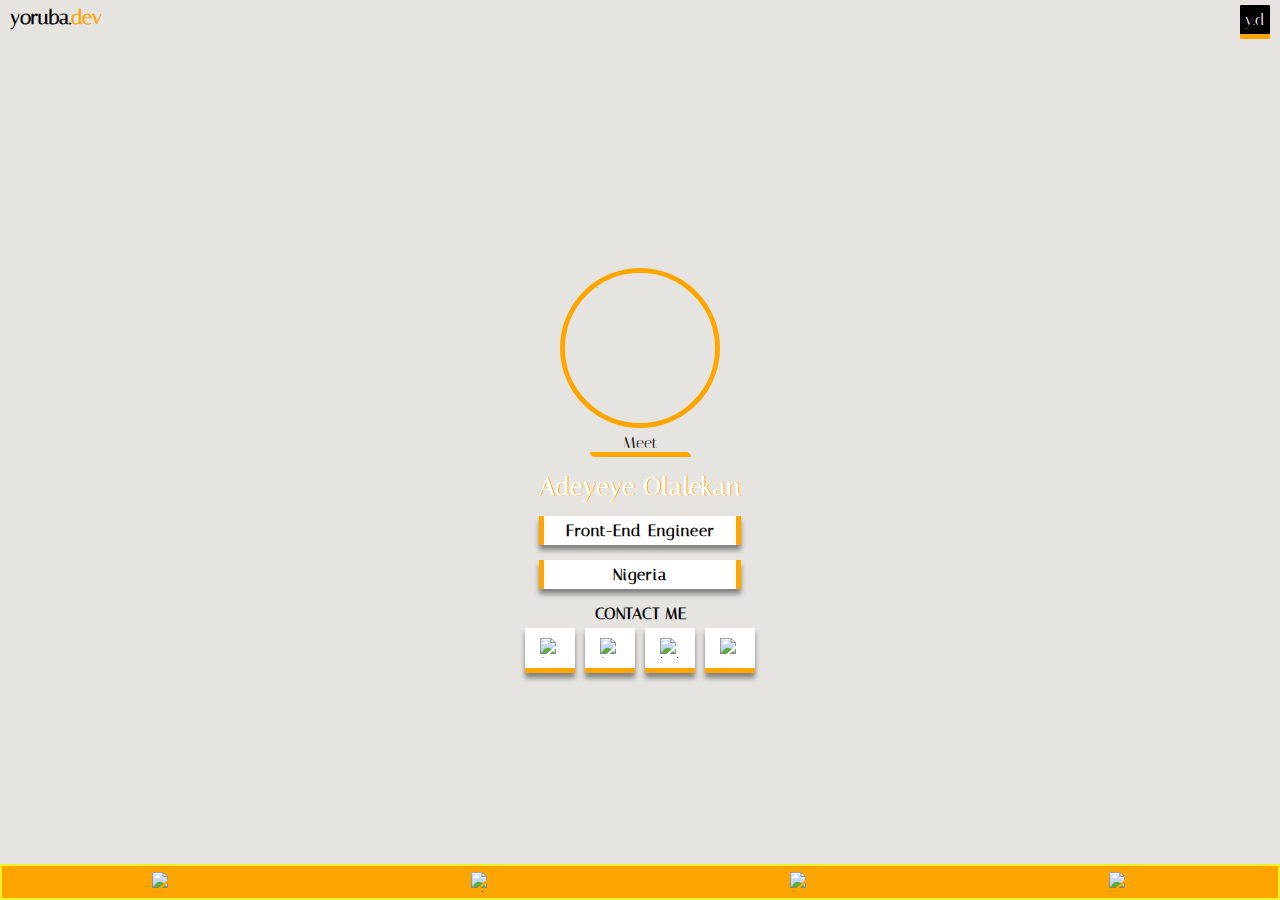
==== portfolio.html @ 8392e293 "first version of portfolio html" ====
<!DOCTYPE html>
<html>
<head>
	<title>Adeyeye Olalekan</title>
	<meta name="viewport" content="width=device-width,initial-scale=1.0">
	<link rel="stylesheet" href="portfolio.css">
</head>
<body>
<header>
	<div class="profile-container hidden">

        <div class="top"></div>

        <div class="middle">

            <div class="img-container">
                <img src="XENDER/IMG_20211230_102843_017.jpg" alt ="pic">
            </div>

            <div class="info-container">
                <div class = "name">Adeyeye Olalekan</div>
                <div class= "age">26</div>
            </div>

            <div class="location">Lagos</div>
        </div>

        <div class="bottom">
            <div>
                <div class="number">80K</div>
                <div class="small">Followers</div>
            </div>
            <div>
                <div class="number">803K</div>
                <div class="small">Likes</div>
            </div>
            <div>
                <div class="number">1.4K</div>
                <div class="small">Photos</div>
            </div>
        </div>
    </div>

	<div class="header-container">
		<div class="site-head">yoruba.<span>dev</span></div>
	
		<div class ="menu">
			y.d
		</div>
	</div>
</header>
<main>
	<article class="main" id="main">
		<section class="name-info" id="name-info">

			<div class ="pic">
				<img class = "profile-pic" src="XENDER/IMG_20211230_102843_017.jpg" alt ="pic">
				<div class="profile-dot"></div>
			</div>
			
			<div class = "intro">
				<p class = "meet">Meet<span class="underline"></span></p>
				<h1 class = "name">Adeyeye Olalekan</h1>
				<p class = "work">Front-End Engineer</p>
				<p class = "loc">Nigeria</p>
			</div>

		</section>

		<section>

			<div class="link-photo-container">
				<div class="hr-line">
					CONTACT ME
				</div>
			</div>

		</section>
	

		<section class = "social-media">

			<div>
				<img src="Download/fb.png" alt="Download/fb">
			</div>

			<div>
				<img src="Download/twitter.png" alt="Download/twitter">
			</div>

			<div>
				<img src="Download/in.png" alt="linkedin">
			</div>

			<div>
				<img src="Download/link.png" alt="wapp">
			</div>

		</section>
	</article>

	<article id="info-page" class="hidden info-page">

		<section class="aboutme-header">
			<div>About Me<span class="underline"></span></div>
		</section>

		<section class="info">
			<div>
				<p class = "info-work">Adeyeye Olalekan Ben, also known as Tink Frosteye, is a noob front end developer.  A native of Ikirun, in Osun state. He was born on the 2nd of June, 1996 to the family of Adeyeye. Went to Federal College of Fisheries and Marine Technology, Lagos (albeit...). Working as a teacher currently but hoping to further his education. He lives in Ogun state currently with his family. He spends his leisure time reading webnovels and watching bollywood movies. His interests lies in researching ways on how to improve his coding skills - especially his web development skills- and interacting with web developers on the internet. He plans to learn Java, UI/UX designs and probably Pen-testing. An amiable person, calm and gentle, he hopes to give back to the world what has being given unto him.</p>
			</div>
		</section>

		<!-- <section class="aboutme-header">
			<div>Skills<span class="underline"></span></div>
		</section>
		<section>
			<div>
				<img src = "https://image.flaticon.com/icons/svg/2091/2091457.svg" width="50px" alt = "">
			</div>
				<div class="skill-mine">
				<div class= "box-con">
				<div class = "box"><img src = "https://image.flaticon.com/icons/svg/888/888859.svg" alt = "html">Proficiency Level: 80%</div>
				<div class = "box"><img src = "https://image.flaticon.com/icons/svg/888/888847.svg" alt = "css">Proficiency Level: 60%</div>
				<div class = "box"><img src = "https://upload.wikimedia.org/wikipedia/commons/d/d4/Javascript-shield.svg" alt = "javascript">Proficiency Level: 20%</div>
				</div>
		</section> -->

	</article>

	<article id="project-page" class="hidden project-page">

		<section class="project-header">
			<div>Projects<span class="underline"></span></div>
			<div class =></div>
		</section>

		<section class="iframe-section">
			<div>
				<div class="iframe-div">
					<div class="iframe-container">
						<div class="iframe-name">
							<div>
								<p>Flight webpage</p>
							</div>
						</div>
						<div class="iframe">
							<iframe src="https://Tink-FrOsTEYE.github.io/Flight WebPage.html" frameborder="0"></iframe>
						</div>
						<div class="iframe-website">
							<div>
								<p><a href="" class  = "project-link" target = "blank">Go to page</a></p>
							</div>
						</div>
					</div>
				</div>

				<div class="iframe-div">
					<div class="iframe-container">
						<div class="iframe-name">
							<div>
								<p>Multi-Choice Quiz Game</p>
							</div>
						</div>
						<div class="iframe">
							<iframe src="https://Tink-FrOsTEYE.github.io/a fresh start.html" frameborder="0"></iframe>
						</div>
						<div class="iframe-website">
							<div>
								<p><a href="" class  = "project-link" target = "blank">Go to page</a></p>
							</div>
						</div>
					</div>
				</div>
					
				<div class="iframe-div">
					<div class="iframe-container">
						<div class="iframe-name">
							<div>
								<p>Old portfolio website</p>
							</div>
						</div>
						<div class="iframe">
							<iframe src="https://Tink-FrOsTEYE.github.io/Frost-EYE Page.html" frameborder="0"></iframe>
						</div>
						<div class="iframe-website">
							<div>
								<p><a href="" class  = "project-link" target = "blank">Go to page</a></p>
							</div>
						</div>
					</div>
				</div>

				<div class="iframe-div">
					<div class="iframe-container">
						<div class="iframe-name">
							<div>
								<p>Flight webpage</p>
							</div>
						</div>
						<div class="iframe">
							<iframe src="https://Tink-FrOsTEYE.github.io/Flight WebPage.html" frameborder="0"></iframe>
						</div>
						<div class="iframe-website">
							<div>	
								<p><a href="" class  = "project-link" target = "blank">Go to page</a></p>
							</div>
						</div>
					</div>
				</div>

				<div class="iframe-div">
					<div class="iframe-container">
						<div class="iframe-name">
							<div>
								<p>Flight webpage</p>
							</div>
						</div>
						<div class="iframe">
							<iframe src="https://Tink-FrOsTEYE.github.io/Flight WebPage.html" frameborder="0"></iframe>
						</div>
						<div class="iframe-website">
							<div>	
								<p><a href="" class  = "project-link" target = "blank">Go to page</a></p>
							</div>
						</div>
					</div>
				</div>
			</div>
		</section>

	</article>

	<article class="hidden form-article" id="form">
		<section class="project-header">
			<div>Write to Me<span class="underline"></span></div>
			<div class =></div>
		</section>

		<section class="msg-section">
			<div class ="msg-container">
				<div class="form-container">
					<div class="form"> 
						<form action="" method="post">
							<div class="mail">
								<input type="email" name="email" id="email" placeholder="Your email address" required autofocus>
							</div>
							
							<div>
								<textarea name="message" id="message" cols="30" rows="10" placeholder="Your message... (max length of 150)" maxlength="150" required></textarea>
							</div>
							
							<div>
								<button type="submit">SUBMIT</button>
							</div>
						</form>
					</div>
				</div>
			</div>
		</section>
	</article>

</main>
<footer>
	<section>
	   <div class = "container">
		   <div id = "home"><img src = "Download/hut.png" alt = "Home"> </div>
		   <div id = "info-container"><img src = "Download/info.png" alt = "About"> </div>
		   <div id = "project"><img src = "Download/coding.png" alt = "Projects"> </div>
		   <div id = "message-me"><img src = "Download/edit.png" alt = "Write"> </div>
	   </div>
   </section>
</footer>
<script>
	var main = document.getElementById("main");
	var infoFooter = document.getElementById("info-container");
	var info = document.getElementById("info-page");
	var project = document.getElementById("project-page");
	var homeFooter = document.getElementById("home");
	var projectFooter = document.getElementById("project");
	var messageMe = document.getElementById("message-me");
	var form = document.getElementById("form");
	
	function changeToInfo(){
		main.classList.add("hidden");
		project.classList.add("hidden");
		info.style.display = "flex";
		form.style.display = "none";
	}
	function changeToHome(){
		main.classList.remove("hidden");
		info.style.display = "none";
		project.classList.add("hidden");
		form.style.display = "none";

	}
	function changeToProject(){
		main.classList.add("hidden");
		info.style.display = "none";
		project.classList.remove("hidden");
		form.style.display = "none";
	}
	function changeToForm(){
		main.classList.add("hidden");
		info.style.display = "none";
		project.classList.add("hidden");
		form.style.display = "flex";
	}

	infoFooter.addEventListener('click', changeToInfo);
	homeFooter.addEventListener('click', changeToHome);
	projectFooter.addEventListener('click', changeToProject);
	messageMe.addEventListener('click', changeToForm);

	
</script>
</body> 
</html>
---- portfolio.css ----
@import url('https://fonts.googleapis.com/css?family=Sen&display=swap');
@import url('https://fonts.googleapis.com/css2?family=Italiana&display=swap');
@import url('https://fonts.googleapis.com/css2?family=Eagle+Lake&display=swap');
@import url('https://fonts.googleapis.com/css2?family=DM+Sans&display=swap');
body{
font-family: Italiana, 'DM Sans', 'Eagle Lake', Sen, Arial, helvetica;
margin:0;
background-color: #E6E4E1;
min-height: 100vh;
box-sizing: content-box;
width: 100vw;
}
header{
	height: 10vh;
}

.header-container{
background: #E6E4E1;
display:flex;
flex-direction: row;
justify-content:space-between;
align-items:flex-start;
min-height: 5vh;
padding:5px 10px;
/* box-sizing: padding-box; */
position: fixed;
top: 0;
right: 0;
left: 0;
margin-bottom: 20px;
}

.site-head{
font-weight:900;
font-size:20px;
}

header .menu{
border: 0px solid orange;
border-radius: 1px;
padding: 5px;
background: black;
color: white;
border-bottom-width: 5px;
box-sizing: padding-box;
}

header div span{
color: orange;
}

article{
display:flex;
flex-direction: column;
justify-content: center;
align-items: center;
padding: 10px;
min-height: 90vh;
text-align: justify;
margin-top: 10px;
margin-bottom: 35px;
/*border: 2px solid orange;*/
}

.pic{
display:flex;
flex-direction: column;
justify-content: center;
align-items: center;
}

.pic img{
border: 5px solid orange;
width: 150px;
height: 150px;
border-radius: 100px;
margin-top: 0px;
}

.underline{
display: block;
width: 50%;
height: 5px;
background: orange;
border-radius: 0px 10px 0px 10px;
margin: 0 auto;
}

section div p{
margin: 0px 0px;
}

.intro{
	text-align: center;
}

.intro p, .intro h1{
margin-top: 5px;
margin-bottom: 15px;
}

.intro h1{
	font-size: 25px;
	color: white;
	text-shadow: 1px 0px orange;
	letter-spacing: 1px;
}

.work, .loc{
 padding: 5px;
 border: 0px solid orange;
 font-weight: 900;
 background: white;
color: black;
box-shadow: 0px 5px 5px grey;
 border-right-width: 5px;
 border-left-width: 5px;
 letter-spacing: 1px;
}

footer{
	position: fixed;
	right:0;
	left:0;
	bottom:0;

}
.container{
 display: flex;
 flex-direction: row;
 background: orange;
 justify-content: center;
 align-items: center;
 height: 2rem;
border: 2px solid rgb(245, 241, 39);
 
}
.container div{
display: flex;
flex-direction: row;
justify-content: center;
align-items: center;
width: 25%;
text-align: center;
box-sizing: padding-box;
height: 2rem;
}

.container div:hover{
	background: #f1ba68;
}
.container div img{
width: 20px;
height: 20px;
}
.link-photo-container{
	display: flex;
flex-direction: row;
justify-content: center;
align-items: center;
margin-top: 0px;
margin-bottom: 5px;

}
.hr-line{
	display: flex;
	flex-direction: row;
	justify-content: center;
	align-items: center;
	font-weight: 600;
}
.link-photo-container img{
	width:30px;
	height: 30px;
	padding: 10px 20px;
}
.social-media{
	display:flex;
	flex-direction: row;
	justify-content: center;
	align-items: center;
}
.social-media div{
	display:flex;
	flex-direction: row;
	justify-content: center;
	align-items: center;
	background:white;
	color: black;
	box-shadow: 0px 5px 5px grey;
 /*border-right-width: 5px;
 border-left-width: 5px;*/
 	margin: 0px 5px;
 	border: 0px solid orange;
 	border-bottom-width: 5px;
 width: 50px;
 
}
.social-media img{
	width:20px;
	height: 20px;
	padding: 10px;
}
.hidden{
    display: none;
}
img{
    pointer-events: none;
}
.info-work{
	width: 70vmax;
	padding: 10px;
	line-height: 30px;
}
.aboutme-header > div{
	font-size: 40px;
}

.aboutme-header div span{
	display: block;
	width: 150px;
	margin-top: 5px;
	margin-bottom: 10px;
}
@media screen and (min-height: 500px) {
	article{
		margin-top: -35px;
		margin-bottom: 0px;
	}
}
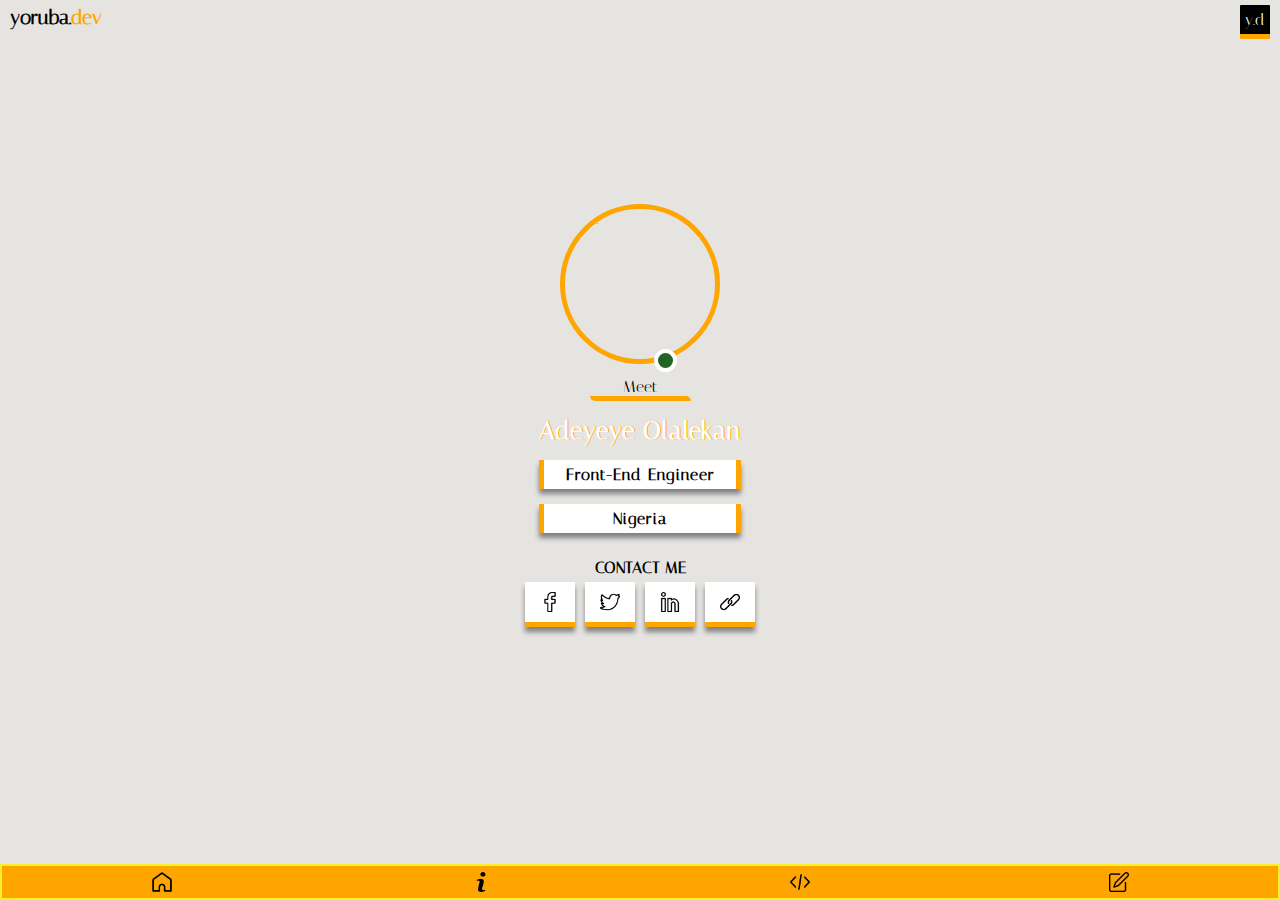
==== commit ee59077c: "revised html file" ====
--- a/portfolio.html
+++ b/portfolio.html
@@ -4,43 +4,46 @@
 	<title>Adeyeye Olalekan</title>
 	<meta name="viewport" content="width=device-width,initial-scale=1.0">
 	<link rel="stylesheet" href="portfolio.css">
+	<link rel="stylesheet" href="profile-card.css">
 </head>
 <body>
 <header>
-	<div class="profile-container hidden">
-
-        <div class="top"></div>
-
-        <div class="middle">
-
-            <div class="img-container">
-                <img src="XENDER/IMG_20211230_102843_017.jpg" alt ="pic">
-            </div>
-
-            <div class="info-container">
-                <div class = "name">Adeyeye Olalekan</div>
-                <div class= "age">26</div>
-            </div>
-
-            <div class="location">Lagos</div>
-        </div>
-
-        <div class="bottom">
-            <div>
-                <div class="number">80K</div>
-                <div class="small">Followers</div>
-            </div>
-            <div>
-                <div class="number">803K</div>
-                <div class="small">Likes</div>
-            </div>
-            <div>
-                <div class="number">1.4K</div>
-                <div class="small">Photos</div>
-            </div>
-        </div>
-    </div>
-
+	<div class="profile-wrapper hidden">	
+		<div class="profile-container bubble" id="descend">
+			<div class="cancel-button" id="cancel">X</div>
+
+			<div class="top"></div>
+
+			<div class="middle">
+
+				<div class="img-container">
+					<img src="XENDER/IMG_20211230_102843_017.jpg" alt ="pic">
+				</div>
+
+				<div class="info-container">
+					<div class = "name">Adeyeye Olalekan</div>
+					<div class= "age">26</div>
+				</div>
+
+				<div class="location">Lagos</div>
+			</div>
+
+			<div class="bottom">
+				<div>
+					<div class="number">80K</div>
+					<div class="small">Followers</div>
+				</div>
+				<div>
+					<div class="number">803K</div>
+					<div class="small">Likes</div>
+				</div>
+				<div>
+					<div class="number">1.4K</div>
+					<div class="small">Photos</div>
+				</div>
+			</div>
+		</div>
+	</div>
 	<div class="header-container">
 		<div class="site-head">yoruba.<span>dev</span></div>
 	
@@ -49,11 +52,11 @@
 		</div>
 	</div>
 </header>
-<main>
+<main id="main-header">
 	<article class="main" id="main">
 		<section class="name-info" id="name-info">
 
-			<div class ="pic">
+			<div class ="pic" id="pic">
 				<img class = "profile-pic" src="XENDER/IMG_20211230_102843_017.jpg" alt ="pic">
 				<div class="profile-dot"></div>
 			</div>
@@ -261,7 +264,7 @@
 	</article>
 
 </main>
-<footer>
+<footer id = "footer">
 	<section>
 	   <div class = "container">
 		   <div id = "home"><img src = "Download/hut.png" alt = "Home"> </div>
@@ -280,6 +283,11 @@
 	var projectFooter = document.getElementById("project");
 	var messageMe = document.getElementById("message-me");
 	var form = document.getElementById("form");
+	var drag = document.getElementById("descend");
+	var pic = document.getElementById("pic");
+	var cancel = document.getElementById("cancel");
+	var mainHeader = document.getElementById("main-header");
+	var footer = document.getElementById("footer");
 	
 	function changeToInfo(){
 		main.classList.add("hidden");
@@ -306,13 +314,28 @@
 		project.classList.add("hidden");
 		form.style.display = "flex";
 	}
+	function dropDown(){
+		mainHeader.classList.add("hidden");
+		drag.classList.remove("hidden");
+		drag.classList.remove("bubble");
+		drag.classList.add("descend");
+		drag.classList.remove("hidden");
+		footer.classList.add("hidden");
+	}
+	function cancelButton(){
+		mainHeader.classList.remove("hidden");
+		drag.classList.add("bubble");
+		drag.classList.remove("descend");
+		footer.classList.remove("hidden");
+	}
 
 	infoFooter.addEventListener('click', changeToInfo);
 	homeFooter.addEventListener('click', changeToHome);
 	projectFooter.addEventListener('click', changeToProject);
 	messageMe.addEventListener('click', changeToForm);
-
-	
+	pic.addEventListener('click', dropDown);
+	cancel.addEventListener('click', cancelButton);
+
 </script>
 </body> 
 </html>--- a/portfolio.css
+++ b/portfolio.css
@@ -2,92 +2,87 @@
 @import url('https://fonts.googleapis.com/css2?family=Italiana&display=swap');
 @import url('https://fonts.googleapis.com/css2?family=Eagle+Lake&display=swap');
 @import url('https://fonts.googleapis.com/css2?family=DM+Sans&display=swap');
+
 body{
-font-family: Italiana, 'DM Sans', 'Eagle Lake', Sen, Arial, helvetica;
-margin:0;
-background-color: #E6E4E1;
-min-height: 100vh;
-box-sizing: content-box;
-width: 100vw;
-}
-header{
-	height: 10vh;
-}
-
-.header-container{
-background: #E6E4E1;
-display:flex;
-flex-direction: row;
-justify-content:space-between;
-align-items:flex-start;
-min-height: 5vh;
-padding:5px 10px;
-/* box-sizing: padding-box; */
-position: fixed;
-top: 0;
-right: 0;
-left: 0;
-margin-bottom: 20px;
+	font-family: Italiana, "DM Sans", "Eagle Lake", Sen, 'Gill Sans', 'Gill Sans MT', Calibri, 'Trebuchet MS', sans-serif;
+	margin:0;
+	background-color: #E6E4E1;
+	position: relative;
+	min-width: 100vw;
+}
+
+	.header-container{
+	background: #E6E4E1;
+	display:flex;
+	flex-direction: row;
+	justify-content:space-between;
+	align-items:flex-start;
+	min-height: 5vh;
+	padding:5px 10px;
+	position: fixed;
+	top: 0;
+	right: 0;
+	left: 0;
 }
 
 .site-head{
-font-weight:900;
-font-size:20px;
+	font-weight:900;
+	font-size:20px;
 }
 
 header .menu{
-border: 0px solid orange;
-border-radius: 1px;
-padding: 5px;
-background: black;
-color: white;
-border-bottom-width: 5px;
-box-sizing: padding-box;
+	border: 0px solid orange;
+	border-radius: 1px;
+	padding: 5px;
+	background: black;
+	color: white;
+	border-bottom-width: 5px;
+	box-sizing: padding-box;
 }
 
 header div span{
-color: orange;
+	color: orange;
 }
 
 article{
-display:flex;
-flex-direction: column;
-justify-content: center;
-align-items: center;
-padding: 10px;
-min-height: 90vh;
-text-align: justify;
-margin-top: 10px;
-margin-bottom: 35px;
-/*border: 2px solid orange;*/
+	display:flex;
+	flex-direction: column;
+	justify-content: center;
+	align-items: center;
+	padding: 10px;
+	min-height: 90vh;
+	text-align: justify;
 }
 
 .pic{
-display:flex;
-flex-direction: column;
-justify-content: center;
-align-items: center;
+	display:flex;
+	flex-direction: column;
+	justify-content: center;
+	align-items: center;
 }
 
 .pic img{
-border: 5px solid orange;
-width: 150px;
-height: 150px;
-border-radius: 100px;
-margin-top: 0px;
+	border: 5px solid orange;
+	width: 150px;
+	height: 150px;
+	border-radius: 100px;
+	margin-top: 0px;
+}
+.pic img:hover{
+	box-shadow: 0px 0px 50px orange;
 }
 
 .underline{
-display: block;
-width: 50%;
-height: 5px;
-background: orange;
-border-radius: 0px 10px 0px 10px;
-margin: 0 auto;
+	display: block;
+	width: 50%;
+	height: 5px;
+	background: orange;
+	border-radius: 0px 10px 0px 10px;
+	margin: 0 auto;
 }
 
 section div p{
-margin: 0px 0px;
+	margin: 0px 0px;
 }
 
 .intro{
@@ -95,8 +90,8 @@
 }
 
 .intro p, .intro h1{
-margin-top: 5px;
-margin-bottom: 15px;
+	margin-top: 5px;
+	margin-bottom: 15px;
 }
 
 .intro h1{
@@ -106,16 +101,16 @@
 	letter-spacing: 1px;
 }
 
-.work, .loc{
- padding: 5px;
- border: 0px solid orange;
- font-weight: 900;
- background: white;
-color: black;
-box-shadow: 0px 5px 5px grey;
- border-right-width: 5px;
- border-left-width: 5px;
- letter-spacing: 1px;
+.work, .loc, .info{
+	padding: 5px;
+	border: 0px solid orange;
+	font-weight: 900;
+	background: white;
+	color: black;
+	box-shadow: 0px 5px 5px grey;
+	border-right-width: 5px;
+	border-left-width: 5px;
+	letter-spacing: 1px;
 }
 
 footer{
@@ -123,45 +118,44 @@
 	right:0;
 	left:0;
 	bottom:0;
-
-}
+}
+
 .container{
- display: flex;
- flex-direction: row;
- background: orange;
- justify-content: center;
- align-items: center;
- height: 2rem;
-border: 2px solid rgb(245, 241, 39);
- 
-}
+	display: flex;
+	flex-direction: row;
+	background: orange;
+	justify-content: center;
+	align-items: center;
+	border: 2px solid rgb(245, 241, 39);
+}
+
 .container div{
-display: flex;
-flex-direction: row;
-justify-content: center;
-align-items: center;
-width: 25%;
-text-align: center;
-box-sizing: padding-box;
-height: 2rem;
+	display: flex;
+	flex-direction: row;
+	justify-content: center;
+	align-items: center;
+	width: 25%;
+	text-align: center;
+	box-sizing: padding-box;
+	height: 2rem;
 }
 
 .container div:hover{
 	background: #f1ba68;
 }
 .container div img{
-width: 20px;
-height: 20px;
+	width: 20px;
+	height: 20px;
 }
 .link-photo-container{
 	display: flex;
-flex-direction: row;
-justify-content: center;
-align-items: center;
-margin-top: 0px;
-margin-bottom: 5px;
-
-}
+	flex-direction: row;
+	justify-content: center;
+	align-items: center;
+	margin-top: 10px;
+	margin-bottom: 5px;
+}
+
 .hr-line{
 	display: flex;
 	flex-direction: row;
@@ -169,17 +163,14 @@
 	align-items: center;
 	font-weight: 600;
 }
-.link-photo-container img{
-	width:30px;
-	height: 30px;
-	padding: 10px 20px;
-}
+
 .social-media{
 	display:flex;
 	flex-direction: row;
 	justify-content: center;
 	align-items: center;
 }
+
 .social-media div{
 	display:flex;
 	flex-direction: row;
@@ -188,31 +179,45 @@
 	background:white;
 	color: black;
 	box-shadow: 0px 5px 5px grey;
- /*border-right-width: 5px;
- border-left-width: 5px;*/
  	margin: 0px 5px;
  	border: 0px solid orange;
  	border-bottom-width: 5px;
- width: 50px;
- 
-}
+ 	width: 50px;
+}
+
 .social-media img{
 	width:20px;
 	height: 20px;
 	padding: 10px;
 }
+
 .hidden{
     display: none;
 }
-img{
-    pointer-events: none;
-}
-.info-work{
-	width: 70vmax;
+
+.pic::after{
+	content: "";
+	width: 15px;
+	height: 15px;
+	border-radius: 50px;
+	background: rgb(35, 99, 35);
+	border: 4px solid white;
+	margin-left: 50px;
+	margin-top: -15px;
+}
+
+.info, .iframe-section{
+	width: 60vw;
 	padding: 10px;
 	line-height: 30px;
 }
-.aboutme-header > div{
+
+.info-page .link-photo-container{
+	margin-top: 15px;
+	margin-bottom: 5px;
+}
+
+.aboutme-header > div, .project-header > div{
 	font-size: 40px;
 }
 
@@ -222,9 +227,202 @@
 	margin-top: 5px;
 	margin-bottom: 10px;
 }
-@media screen and (min-height: 500px) {
+
+.iframe-section{
+	margin-top: 10px;
+	width: 60vw;
+	display:flex;
+	flex-direction: column;
+	justify-content: center;
+	align-items: center;
+}
+
+iframe{
+	width: 80%;
+	height: 20rem;
+	box-shadow: 0px 5px 5px grey;
+	border-bottom: 5px solid orange;
+	margin-top: 10px;
+	margin-bottom: 10px;
+	margin-right: 10px;
+	margin-left: 10px;
+	padding: 10px;
+}
+
+.iframe-div{
+	width: 60vw;
+}
+
+.iframe-container {
+	width: 100%;
+	display:flex;
+	flex-direction: column;
+	justify-content: center;
+	align-items: center;
+	box-sizing: border-box;
+}
+
+.iframe{
+	width: 80%;
+	display:flex;
+	flex-direction: column;
+	justify-content: flex-start;
+	align-items: center;
+	box-sizing: border-box;
+}
+
+.iframe-name > div{
+	border: 2px solid grey;
+	box-shadow: 0px 5px 5px grey;
+	padding: 5px;
+	font-weight: 900;
+	font-size: 15px;
+	letter-spacing: 2px;
+	text-align: center;
+	margin-top: 5px;
+	margin-bottom: 5px;
+	border-right: 20;
+}
+
+.project-link{
+	text-decoration: none;
+	border: 2px solid orange;
+	padding: 5px;
+	font-size: 10px;
+	font-family: inherit;
+}
+
+.project-link:hover{
+	background: orange;
+	border: 2px solid white;
+	color: white;
+}
+
+.project-page{
+	margin-top: 2.5rem;
+	margin-bottom: 2.5rem;
+}
+.form-article{
+	display: none;
+	flex-direction: column;
+	justify-content: center;
+	align-items: center;
+	height: 25rem;
+}
+.msg-section{
+	padding: 10px;
+	width: 60vw;
+	height: 20rem;
+	display: flex;
+	flex-direction: column;
+	justify-content: center;
+	align-items: center;
+}
+.msg-container{
+	display: flex;
+	flex-direction: row;
+	justify-content: center;
+	align-items: center;
+	width: 50%;
+	height: 100%;
+	background-color: white;	
+	border-right: 5px solid orange;
+	border-left: 5px solid orange;
+	box-shadow: 0px 0px 10px grey;
+}
+.form-container{
+	display: flex;
+	flex-direction: column;
+	justify-content: center;
+	align-items: center;
+	width: 1000%;
+	height: 100%;
+}
+form div{
+	display: flex;
+	flex-direction: column;
+	justify-content: center;
+	align-items: center;
+	margin-bottom: 15px;
+	margin-top: 15px;
+
+}
+form div input, textarea{
+	width: 20rem;
+	border: 0px solid black;
+	outline: none;
+	/* border-left: 2px solid orange;
+	border-right: 2px solid orange; */
+	border-bottom: 2px solid orange;
+	box-shadow: 0px 0px 5px grey;
+	padding: 5px;
+	resize: none;
+}
+form div input{
+	height: 2rem;
+}
+button{
+	width: 8.5rem;
+	height: 2rem;
+	padding: 10px;
+	display: flex;
+	flex-direction: column;
+	align-items: center;
+	justify-content: center;
+	background-color: orange;
+	border: 2px solid white;
+	border-radius: 10px;
+}
+button:hover{
+	background-color: white;
+	border: 2px solid orange;
+	color: orange;
+}
+
+@media screen and  (min-width: 240px) and (max-width: 1024px) {
+	header{
+		margin-bottom: 0px;
+	}
+	
 	article{
-		margin-top: -35px;
+		margin-top: 0px;
 		margin-bottom: 0px;
 	}
-}
+	
+	.main{
+		margin-top: 1em;
+		margin-bottom: 1em;
+	}
+	
+	.info-page{
+		margin-top: 2.5rem;
+		margin-bottom: 2.5rem;
+	}
+	
+	.project-page{
+		margin-top: 2.5rem;
+		margin-bottom: 2.5rem;
+	}
+	
+	iframe{
+		width: 80%;
+		height: 20rem;
+		box-shadow: 0px 5px 5px grey;
+		border-bottom: 5px solid orange;
+		margin-top: 10px;
+		margin-bottom: 10px;
+		margin-right: 10px;
+		margin-left: 10px;
+		padding: 10px;
+	}
+}
+
+@media screen and  (max-height: 519px) {
+	.main{
+		margin-top: 2.5rem;
+	}
+	
+	.social-media{
+		margin-bottom: 1rem;
+	}
+}
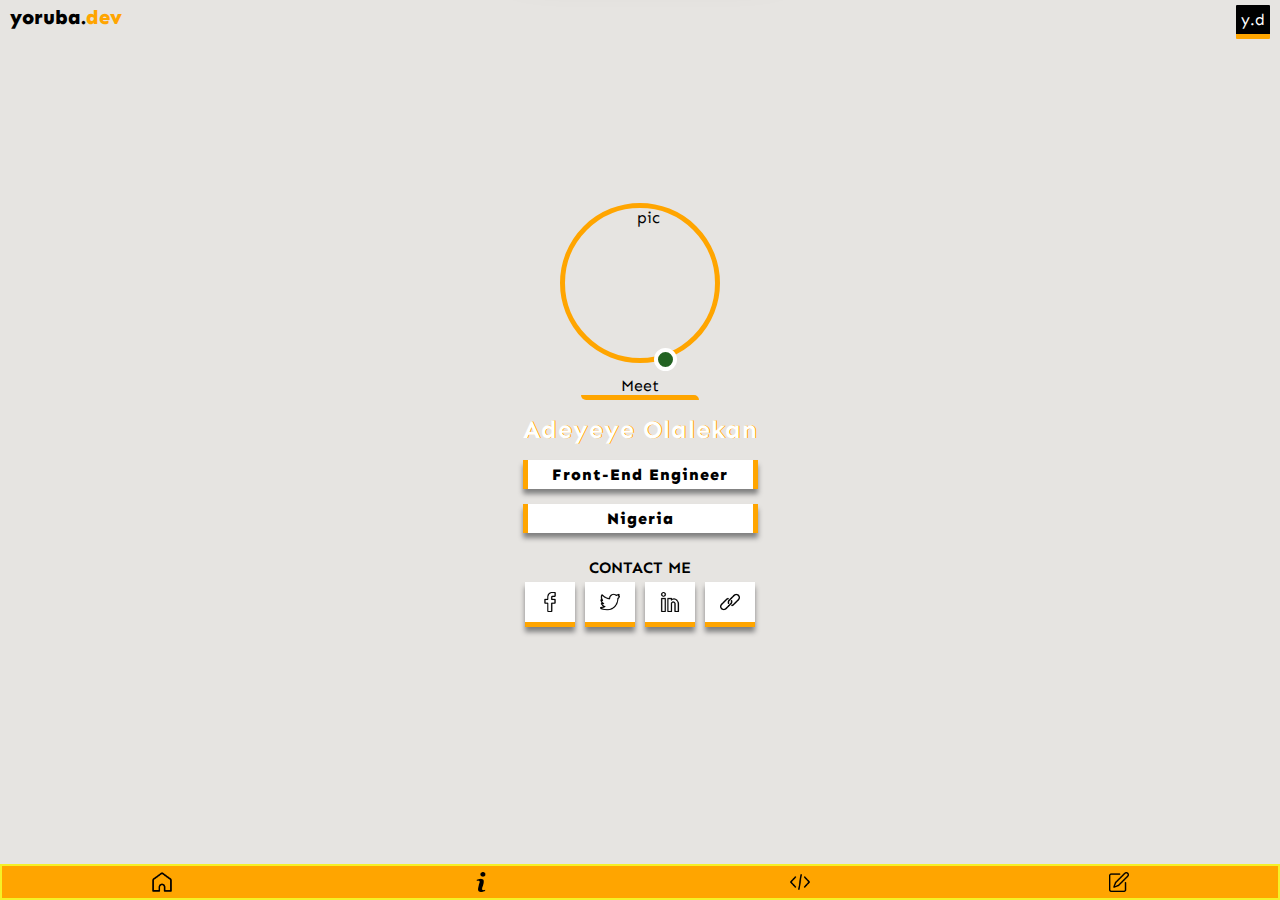
==== commit b70e6d37: "revised portfolio design" ====
--- a/portfolio.html
+++ b/portfolio.html
@@ -8,42 +8,41 @@
 </head>
 <body>
 <header>
-	<div class="profile-wrapper hidden">	
-		<div class="profile-container bubble" id="descend">
-			<div class="cancel-button" id="cancel">X</div>
-
-			<div class="top"></div>
-
-			<div class="middle">
-
-				<div class="img-container">
-					<img src="XENDER/IMG_20211230_102843_017.jpg" alt ="pic">
-				</div>
-
-				<div class="info-container">
-					<div class = "name">Adeyeye Olalekan</div>
-					<div class= "age">26</div>
-				</div>
-
-				<div class="location">Lagos</div>
-			</div>
-
-			<div class="bottom">
-				<div>
-					<div class="number">80K</div>
-					<div class="small">Followers</div>
-				</div>
-				<div>
-					<div class="number">803K</div>
-					<div class="small">Likes</div>
-				</div>
-				<div>
-					<div class="number">1.4K</div>
-					<div class="small">Photos</div>
-				</div>
-			</div>
-		</div>
-	</div>
+	<div class="profile-container bubble" id="descend">
+		<div class="cancel-button" id="cancel">X</div>
+
+        <div class="top"></div>
+
+        <div class="middle">
+
+            <div class="img-container">
+                <img src="XENDER/IMG_20211230_102843_017.jpg" alt ="pic">
+            </div>
+
+            <div class="info-container">
+                <div class = "name">Adeyeye Olalekan</div>
+                <div class= "age">26</div>
+            </div>
+
+            <div class="location">Lagos</div>
+        </div>
+
+        <div class="bottom">
+            <div>
+                <div class="number">80K</div>
+                <div class="small">Followers</div>
+            </div>
+            <div>
+                <div class="number">803K</div>
+                <div class="small">Likes</div>
+            </div>
+            <div>
+                <div class="number">1.4K</div>
+                <div class="small">Photos</div>
+            </div>
+        </div>
+    </div>
+
 	<div class="header-container">
 		<div class="site-head">yoruba.<span>dev</span></div>
 	
@@ -336,6 +335,7 @@
 	pic.addEventListener('click', dropDown);
 	cancel.addEventListener('click', cancelButton);
 
+	
 </script>
 </body> 
 </html>--- a/portfolio.css
+++ b/portfolio.css
@@ -2,9 +2,10 @@
 @import url('https://fonts.googleapis.com/css2?family=Italiana&display=swap');
 @import url('https://fonts.googleapis.com/css2?family=Eagle+Lake&display=swap');
 @import url('https://fonts.googleapis.com/css2?family=DM+Sans&display=swap');
+@import url('https://fonts.googleapis.com/css2?family=Josefin+Slab:wght@600&family=Sen&display=swap');
 
 body{
-	font-family: Italiana, "DM Sans", "Eagle Lake", Sen, 'Gill Sans', 'Gill Sans MT', Calibri, 'Trebuchet MS', sans-serif;
+	font-family: /*'Josefin Slab', Italiana, "DM Sans", "Eagle Lake",*/ Sen, 'Gill Sans', 'Gill Sans MT', Calibri, 'Trebuchet MS', sans-serif;
 	margin:0;
 	background-color: #E6E4E1;
 	position: relative;
@@ -51,7 +52,7 @@
 	align-items: center;
 	padding: 10px;
 	min-height: 90vh;
-	text-align: justify;
+	text-align:  center;
 }
 
 .pic{
@@ -210,6 +211,7 @@
 	width: 60vw;
 	padding: 10px;
 	line-height: 30px;
+	text-align: justify;
 }
 
 .info-page .link-photo-container{
@@ -219,6 +221,7 @@
 
 .aboutme-header > div, .project-header > div{
 	font-size: 40px;
+	text-align: center;
 }
 
 .aboutme-header div span{
@@ -244,8 +247,6 @@
 	border-bottom: 5px solid orange;
 	margin-top: 10px;
 	margin-bottom: 10px;
-	margin-right: 10px;
-	margin-left: 10px;
 	padding: 10px;
 }
 
@@ -274,14 +275,13 @@
 .iframe-name > div{
 	border: 2px solid grey;
 	box-shadow: 0px 5px 5px grey;
-	padding: 5px;
+	padding: 1px 3px;
 	font-weight: 900;
-	font-size: 15px;
+	font-size: 13px;
 	letter-spacing: 2px;
 	text-align: center;
-	margin-top: 5px;
+	margin-top: 15px;
 	margin-bottom: 5px;
-	border-right: 20;
 }
 
 .project-link{
@@ -323,21 +323,21 @@
 	flex-direction: row;
 	justify-content: center;
 	align-items: center;
-	width: 50%;
+	width: 100%;
+	height: 100%;
+}
+.form-container{
+	display: flex;
+	flex-direction: column;
+	justify-content: center;
+	align-items: center;
+	width: 20rem;
 	height: 100%;
 	background-color: white;	
 	border-right: 5px solid orange;
 	border-left: 5px solid orange;
 	box-shadow: 0px 0px 10px grey;
 }
-.form-container{
-	display: flex;
-	flex-direction: column;
-	justify-content: center;
-	align-items: center;
-	width: 1000%;
-	height: 100%;
-}
 form div{
 	display: flex;
 	flex-direction: column;
@@ -348,7 +348,7 @@
 
 }
 form div input, textarea{
-	width: 20rem;
+	width: 80%;
 	border: 0px solid black;
 	outline: none;
 	/* border-left: 2px solid orange;
@@ -372,12 +372,28 @@
 	background-color: orange;
 	border: 2px solid white;
 	border-radius: 10px;
+	font-family: sen;
 }
 button:hover{
 	background-color: white;
 	border: 2px solid orange;
 	color: orange;
 }
+.cancel-button{
+	position: absolute;
+	top: -10px;
+	opacity: 0.6;
+	right: -10px;
+	background-color: rgb(201, 198, 198);
+	width: 20px;
+	height: 20px;
+	border-radius: 50px;
+	display: flex;
+	flex-direction: column;
+	justify-content: center;
+	align-items: center;
+	padding: 5px;
+}
 
 @media screen and  (min-width: 240px) and (max-width: 1024px) {
 	header{
@@ -394,19 +410,14 @@
 		margin-bottom: 1em;
 	}
 	
-	.info-page{
-		margin-top: 2.5rem;
-		margin-bottom: 2.5rem;
-	}
-	
-	.project-page{
+	.info-page, .form-article, .project-page{
 		margin-top: 2.5rem;
 		margin-bottom: 2.5rem;
 	}
 	
 	iframe{
 		width: 80%;
-		height: 20rem;
+		height: 10rem;
 		box-shadow: 0px 5px 5px grey;
 		border-bottom: 5px solid orange;
 		margin-top: 10px;
@@ -415,6 +426,9 @@
 		margin-left: 10px;
 		padding: 10px;
 	}
+	.form-container{
+		width: 15rem;
+	}
 }
 
 @media screen and  (max-height: 519px) {
@@ -426,3 +440,8 @@
 		margin-bottom: 1rem;
 	}
 }
+@media screen and  (min-width: 1024px) {
+	.form-container{
+		width: 20rem;
+	}
+}--- a/profile-card.css
+++ b/profile-card.css
@@ -0,0 +1,119 @@
+.profile-container{
+    display: flex;
+    flex-direction: column;
+    justify-content: center;
+    align-items: center;
+    width: 17rem;
+    height: 22rem;
+    border-radius: 25px;
+    /* border: 2px solid white; */
+    box-shadow: 0px 0px 50px grey;
+    font-family:'Gill Sans', 'Gill Sans MT', Calibri, 'Trebuchet MS', sans-serif;
+    font-size: 16px; 
+    color: rgb(36, 35, 35);
+    transition-duration: 0.5s;
+    position: relative;
+    z-index: 100;
+}
+.top{
+    background-color: orange;
+    width: 100%;
+    height: 9rem;
+    border-radius: 20px 20px 0px 0px;
+    z-index: -1;
+    border-radius: 25px 25px 0px 0px;
+}
+.middle{
+    width: inherit;
+    display: flex;
+    flex-direction: column;
+    justify-content: center;
+    align-items: center;
+    height: 9em;
+    background-color: rgb(252, 247, 247);
+    border-bottom: 2px solid white;
+}
+.img-container{
+    width: inherit;
+    display: flex;
+    flex-direction: column;
+    justify-content: center;
+    align-items: center;
+    margin-top: -100px;
+}
+.img-container img{
+    width: 100px;
+    height: 100px;
+    border-radius: 100px;
+    border: 5px solid white; 
+}
+.info-container{
+    display: flex;
+    flex-direction: row;
+    justify-content: center;
+    align-items: center;
+}
+.info-container .name, .info-container .age{
+    padding: 10px 10px 2px 2px;
+    font-weight: 900;
+}
+.middle .location, .bottom div .small{
+    color: grey;
+    font-size: 12px;
+    color: orange;
+}
+
+.bottom{
+    width: 100%;
+    height: 5rem;
+    display: flex;
+    flex-direction: row;
+    justify-content: space-between;
+    align-items: center;
+    border-top: 1px solid grey;
+    background-color: rgb(252, 247, 247);
+    border-radius: 0px 0px 25px 25px;
+}
+.bottom  div{
+    width: 33.3%;
+    display: flex;
+    flex-direction: column;
+    justify-content: center;
+    align-items: center;
+}
+.bottom div .number{
+    font-weight: 900;
+}
+.bottom div div{
+    padding: 2px;
+}
+.bubble{
+    position: absolute;
+    top: -400px;
+    margin: 0 auto;
+    right: 40vw;
+    left: 40vw;
+}
+.descend{
+    position: absolute;
+    top: 30vh;
+    right: 30vw;
+    left: 30vw;
+    bottom: 30vh;
+}
+@media screen and (max-width: 1024px) {
+    .bubble{
+        position: absolute;
+        top: -400px;
+        margin: 0 auto;
+        right: 25vw;
+        left: 25vw;
+    }
+    .descend{
+        position: absolute;
+        top: 20vh;
+        right: 10vw;
+        left: 10vw;
+        bottom: 20vh;
+    }
+}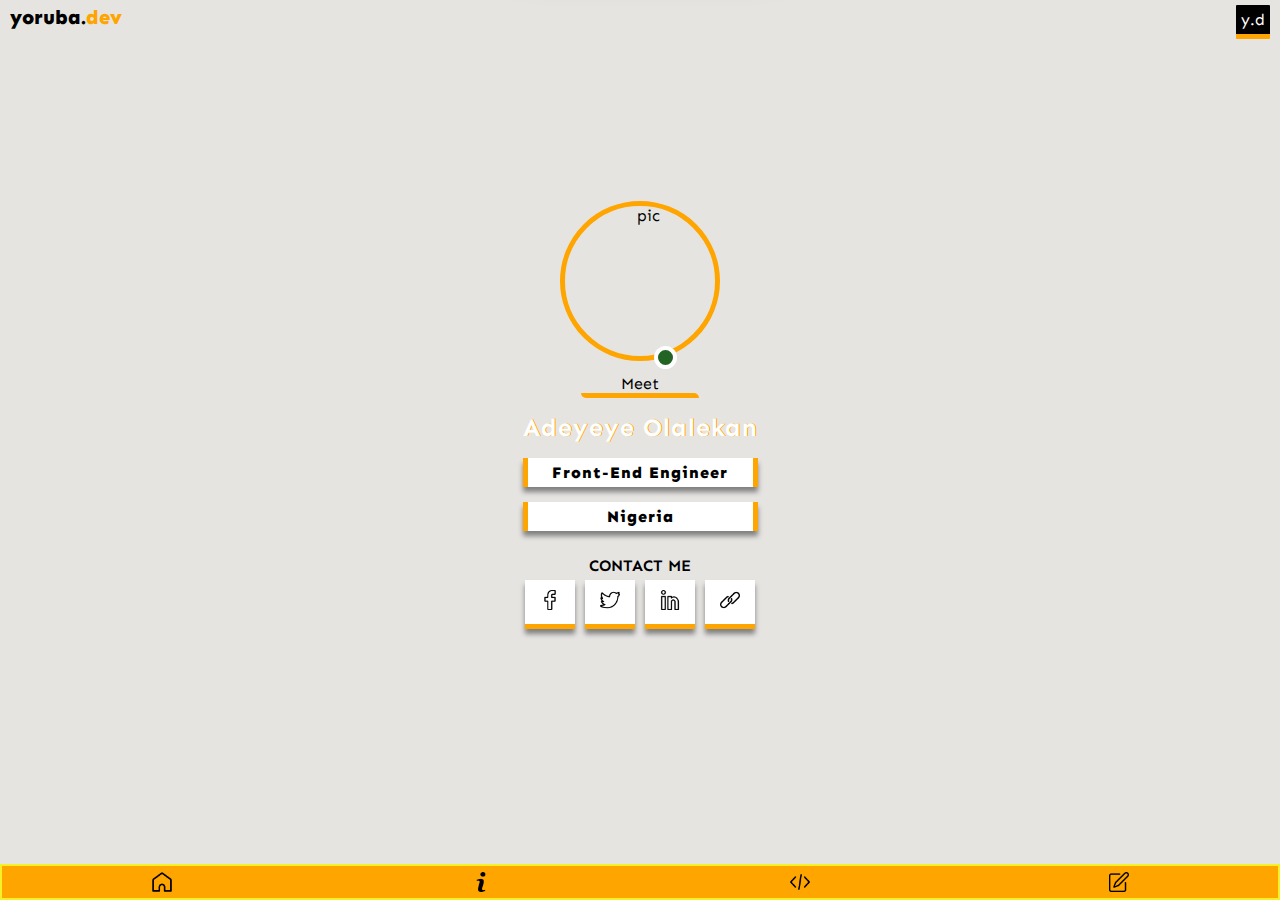
==== commit 60a88777: "revised portfolio design" ====
--- a/portfolio.html
+++ b/portfolio.html
@@ -83,19 +83,19 @@
 		<section class = "social-media">
 
 			<div>
-				<img src="Download/fb.png" alt="Download/fb">
-			</div>
-
-			<div>
-				<img src="Download/twitter.png" alt="Download/twitter">
-			</div>
-
-			<div>
-				<img src="Download/in.png" alt="linkedin">
-			</div>
-
-			<div>
-				<img src="Download/link.png" alt="wapp">
+				<a href="https://facebook.com"><img src="Download/fb.png" alt="Facebook"></a>
+			</div>
+
+			<div>
+				<a href="https://twitter.com"><img src="Download/twitter.png" alt="Twitter"></a>
+			</div>
+
+			<div>
+				<a href="https://linkedin.com"><img src="Download/in.png" alt="Linkedin"></a>
+			</div>
+
+			<div>
+				<a href="https://WhatsApp.com"><img src="Download/link.png" alt="WhatsApp"></a>
 			</div>
 
 		</section>
--- a/portfolio.css
+++ b/portfolio.css
@@ -331,12 +331,13 @@
 	flex-direction: column;
 	justify-content: center;
 	align-items: center;
-	width: 20rem;
+	width: 30rem;
 	height: 100%;
 	background-color: white;	
 	border-right: 5px solid orange;
 	border-left: 5px solid orange;
 	box-shadow: 0px 0px 10px grey;
+	margin-top: 15px;
 }
 form div{
 	display: flex;
@@ -348,7 +349,7 @@
 
 }
 form div input, textarea{
-	width: 80%;
+	width: 100%;
 	border: 0px solid black;
 	outline: none;
 	/* border-left: 2px solid orange;
@@ -393,6 +394,7 @@
 	justify-content: center;
 	align-items: center;
 	padding: 5px;
+	cursor: pointer;
 }
 
 @media screen and  (min-width: 240px) and (max-width: 1024px) {
--- a/profile-card.css
+++ b/profile-card.css
@@ -91,29 +91,14 @@
     position: absolute;
     top: -400px;
     margin: 0 auto;
-    right: 40vw;
-    left: 40vw;
+    right: 40%;
+    left: 40%;
 }
 .descend{
     position: absolute;
-    top: 30vh;
-    right: 30vw;
-    left: 30vw;
-    bottom: 30vh;
-}
-@media screen and (max-width: 1024px) {
-    .bubble{
-        position: absolute;
-        top: -400px;
-        margin: 0 auto;
-        right: 25vw;
-        left: 25vw;
-    }
-    .descend{
-        position: absolute;
-        top: 20vh;
-        right: 10vw;
-        left: 10vw;
-        bottom: 20vh;
-    }
+    top: 100px;
+    margin: 0 auto;
+    right: 40%;
+    left: 40%;
+    bottom: 100px;
 }